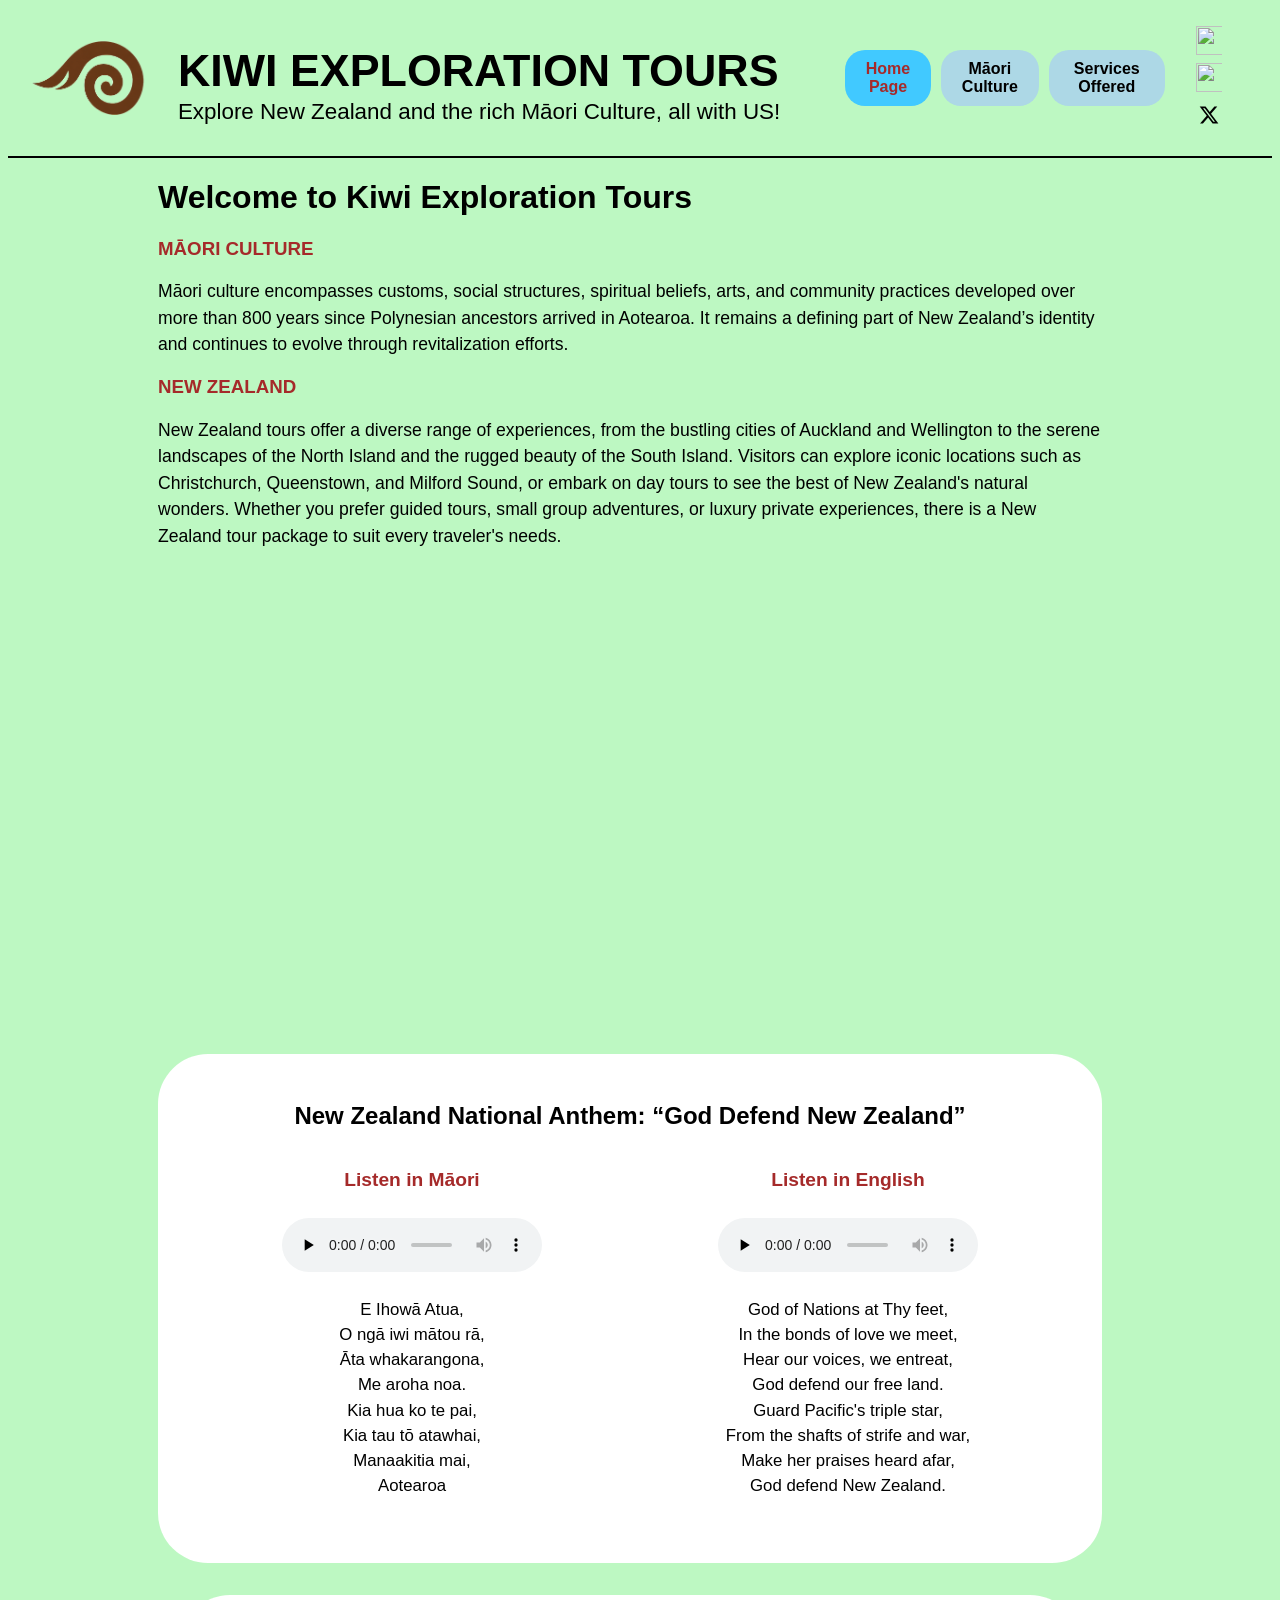
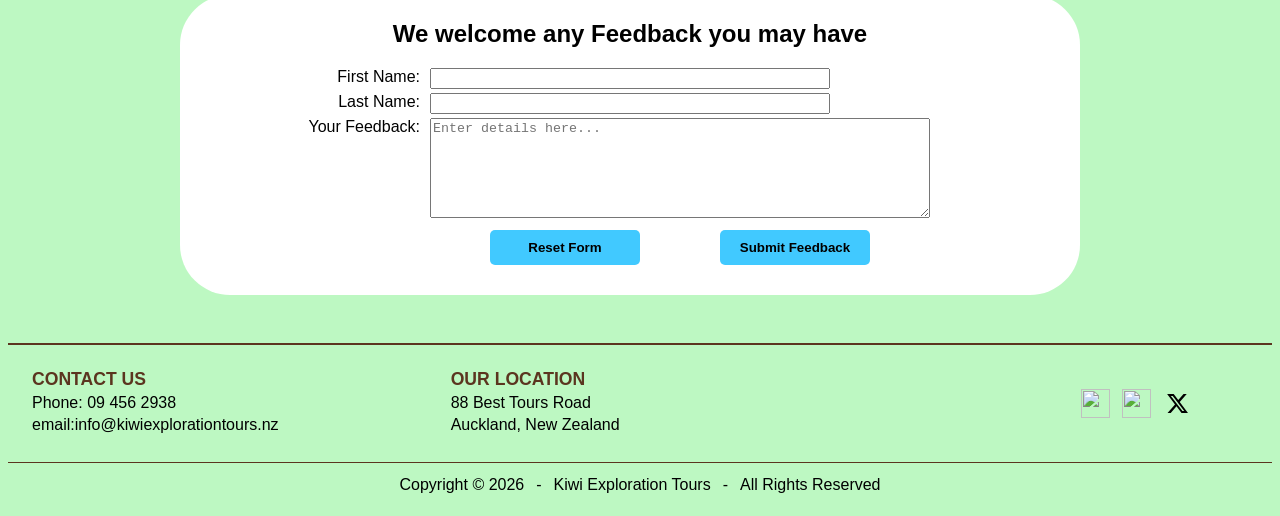
==== index.html @ b236b6a6 "uploaded files individually" ====
<!DOCTYPE html>
<html lang="en">
<head>
    <meta charset="UTF-8">
    <meta name="viewport" content="width=device-width, initial-scale=1.0">
    <title>Kiwi Tours</title>
    <link rel="stylesheet" href="style.css">
</head>
<body class="body">
    <header>
        <div class="columns">
            <section>
                <a class="brand-logo" href="index.html">
                    <img src="Company Logo.png" alt="Kiwi Exploration Tours logo. A stylised brown Koru with a tail">
                </a>
            </section>

            <section>
                <h1 class="business-name" font-type="bold">KIWI EXPLORATION TOURS</h1>
                <p class="tagline" color="brown">Explore New Zealand and the rich Māori Culture, all with US!</p>
            </section>

            <section>
                <nav class="buttons" aria-label="Main Website Navigation">
                    <a href="index.html" class="active">Home Page</a>
                    <a href="cultural.html">Māori Culture</a>
                    <a href="services.html">Services Offered</a>
                </nav>
            </section>

            <section class="social-buttons" aria-label="Social media links">
                <a href="https://www.facebook.com/kiwiexplorationtours" aria-label="Visit our Facebook page"><img src="visit our Facebook page.svg" alt=""></a>
                <a href="https://www.instagram.com/kiwiexplorationtours" aria-label="Visit our Instagram page"><img src="visit our Instagram page.svg" alt=""></a>
                <a href="https://www.x.com/kiwiexplorationtours" aria-label="visit our Twitter-X page"><img src="visit our X page.svg" alt=""></a>
            </section>
        
        </div> 
    </header>
    <hr class="header-line" color="black">

    <main class="page-content">
        
        <h1 text-style="bold">Welcome to Kiwi Exploration Tours</h1>
        <h3 text-style=""bold" color="brown">MĀORI CULTURE</h3>
        <p class="introduction-text">Māori culture encompasses customs, social structures, spiritual beliefs, arts, and community practices developed over more than 800 years since Polynesian ancestors arrived in Aotearoa. It remains a defining part of New Zealand’s identity and continues to evolve through revitalization efforts.</p>
        <h3 text-style=""bold" color="brown">NEW ZEALAND</h3>
        <p class="introduction-text">New Zealand tours offer a diverse range of experiences, from the bustling cities of Auckland and Wellington to the serene landscapes of the North Island and the rugged beauty of the South Island. Visitors can explore iconic locations such as Christchurch, Queenstown, and Milford Sound, or embark on day tours to see the best of New Zealand's natural wonders. Whether you prefer guided tours, small group adventures, or luxury private experiences, there is a New Zealand tour package to suit every traveler's needs.</p>
        <div class="video-container">
            <iframe 
            width="560" height="315" src="https://www.youtube.com/embed/K70w32j-n3g?si=lME6Nj-cQ8_sTb_H" title="Te Aroha waiata Video" frameborder="0" allow="accelerometer; autoplay; clipboard-write; encrypted-media; gyroscope; picture-in-picture; web-share" referrerpolicy="strict-origin-when-cross-origin" allowfullscreen>
            </iframe>
        </div> 

        <section class="national-anthem">
            <h2>New Zealand National Anthem: “God Defend New Zealand”</h2>
            <div class="national-anthem-layout">
                <div class="anthem-language">
                    <h3>Listen in Māori</h3>
                    <audio controls preload="none">
                        <source src="Anthem - Māori.wav" type="audio/mpeg">   
                    </audio>
                    <article id="maori-lyrics" class="reading-text">
                        <p>E Ihowā Atua,<br>
                        O ngā iwi mātou rā,<br>
                        Āta whakarangona,<br>
                        Me aroha noa.<br>
                        Kia hua ko te pai,<br>
                        Kia tau tō atawhai,<br>
                        Manaakitia mai,<br>
                        Aotearoa</p>
                    </article>
                </div>
                <div class="anthem-language">
                    <h3>Listen in English</h3>
                    <audio controls preload="none">
                        <source src="Anthem - English.wav" type="audio/mpeg">
                    </audio>
                    <article id="english-lyrics" class="reading-text">
                        <p>God of Nations at Thy feet,<br>
                        In the bonds of love we meet,<br>
                        Hear our voices, we entreat,<br>
                        God defend our free land.<br>
                        Guard Pacific's triple star,<br>
                        From the shafts of strife and war,<br>
                        Make her praises heard afar,<br>
                        God defend New Zealand.</p>
                    </article>
                </div>
            </div>
        </section>
        <section class="feedback-form">
            <h2>We welcome any Feedback you may have</h2>
            <form class="feedback-input">
                <label for="first-name">First Name:</label>
                <input id="first-name" name="first-name" type="text">
                <label for="last-name">Last Name:</label>
                <input id="last-name" name="last-name" type="text">
                <label for="feedback">Your Feedback:</label>
                <textarea id="feedback" name="feedback" placeholder="Enter details here..."></textarea>
                <div class="feedback-actions">
                    <input type="reset" value="Reset Form">
                    <input type="submit" value="Submit Feedback">
                </div>
            </form>
        </section>
        
    </main>
    <footer class="site-footer">
        <div class="footer-main">
            <section class="footer-column">
                <h2>CONTACT US</h2>
                <p>Phone: 09 456 2938</p>
                <p>email:info@kiwiexplorationtours.nz</p>
            </section>
            <section class="footer-column">
                <h2>OUR LOCATION</h2>
                <p>88 Best Tours Road</p>
                <p>Auckland, New Zealand</p>
            </section>
            <section class="footer-social" aria-label="Social media links">
                <a href="https://www.facebook.com/kiwiexplorationtours" aria-label="Visit our Facebook page"><img src="visit our Facebook page.svg"></a>
                <a href="https://www.instagram.com/kiwiexplorationtours" aria-label="Visit our Instagram page"><img src="visit our Instagram page.svg"></a>
                <a href="https://www.x.com/kiwiexplorationtours" aria-label="Visit our Twitter-X page"><img src="visit our X page.svg"></a>
            </section>
        </div>
        <div class="footer-copyright">
            <p>
                <span>Copyright &copy; 2026</span>
                <span>-</span>
                <span>Kiwi Exploration Tours</span>
                <span>-</span>
                <span>All Rights Reserved</span>
            </p>
        </div>
    </footer>

</body>
</html>
---- style.css ----
body {
  background-color: #bdf8c2;
  font-family: Helvetica, Arial, sans-serif;
}

body h3 {
  color: brown;
}

header {
  display: grid;
  grid-template-columns: auto 1fr auto;
  align-items: center;
  gap: 1rem;
}
.columns {
  display: grid;
  grid-template-columns: 13fr 55fr 27fr 5fr;
  justify-content: center;
  align-items: center;
  gap: 1rem;
}
.columns > section:first-child {
  padding-left: 20px;
}

.columns img {
  max-width: 90%;
  height: auto;
  display: block;
}

.business-name {
  font-size: 2.8rem;
  margin-bottom: 0.2rem;
}

.tagline {
  font-size: 1.4rem;
  margin-top: 0.2rem;
}
.buttons {
  display: flex;
  gap: 10px;
}
.buttons a:hover {
  background-color: #41c9ff;
  transition: background-color 0.2s ease;
}

.buttons a {
  display: inline-block;
  background-color: #add8e6;
  color: #000;
  text-align: center;
  border: none;
  border-radius: 20px;
  padding: 10px 10px;
  font-weight: bold;
  cursor: pointer;
  text-decoration: none;
}
.buttons a.active {
  background-color:  #41c9ff;
  color: brown;
}
.social-buttons img {
  width: 29px;
  height: 29px;
  object-fit: contain;
}
.social-buttons {
  display: flex;
  flex-direction: column;
  align-items: center;
  gap: 8px;
}
.social-buttons a:hover {
  background-color: #41c9ff;
  transition: background-color 0.3s ease;
}
.introduction-text {
  font-size: 1.1rem;
  line-height: 1.5;
}
  @media (min-width: 901px) {
    .page-content {
      padding-left: 150px;
      padding-right: 170px;
  }
    .video-container {
      margin: 40px auto;
      display: flex;
      justify-content: center;
  }
    .video-container iframe {
      aspect-ratio: 16 / 9;
      width: 80%;
      height: auto;
      border: 0;
  }
}
  @media (max-width: 1000px) {
    .page-content {
      padding-left: 50px;
      padding-right: 70px;
  }
    .video-container {
      margin: 40px auto;
      display: flex;
      justify-content: center;
  }
    .video-container iframe {
      aspect-ratio: 16 / 9;
      width: 100%;
      height: auto;
      border: 0;
  }
}
@media (max-width: 700px) {
  .video-container {
    width: 100%;
    max-width: 100%;
  }
  .video-container iframe {
    width: 100%;
    max-width: 100%;
  }
  .columns {
    grid-template-columns: 1fr;
    justify-items: center;
    text-align: center;
  }
  .tagline {
    padding: 0 16px;
  }

  .social-buttons {
    flex-direction: row;
  }
  .header-line {
    width: 95%;
    border: 0;
    border-top: 1px solid #333;
    margin: 0.0rem auto 1rem auto;
  }
}
.video-container iframe {
  aspect-ratio: 16 / 9;
  }

/* Same layout for National anthem panel, culture table, services table and image box */
.national-anthem,
.culture-values-table,
.services-table,
.image-grid-box {
  margin: 2rem auto;
  padding: 3rem;
  max-width: 1000px;
  width: 100%;
  height: auto;
  box-sizing: border-box;
  background: #fff;
  border-radius: 50px;
}
.national-anthem > h2 {
  margin-top: 0;
  color: #000;
  text-align: center;
}
.national-anthem-layout {
  display: grid;
  grid-template-columns: repeat(2, minmax(0, 1fr));
  gap: 1.5rem;
}
.anthem-language {
  display: flex;
  flex-direction: column;
  align-items: center;
  text-align: center;
  gap: 0.5rem;
}
.anthem-language audio,
.anthem-audio {
  display: block;
  width: min(100%, 260px);
}
.anthem-language h3 {
  font-size: 1.2rem;
}
.anthem-language p {
  text-align: center;
  font-size: 1.05rem;
  line-height: 1.5;
}
@media (max-width: 700px) {
  .national-anthem {
    padding: 3rem;
    height: auto;
  }
  .national-anthem-layout {
    grid-template-columns: 1fr;
  }
}
.feedback-form {
  box-sizing: border-box;
  width: 100%;
  max-width: 900px;
  margin: 2rem auto;
  background: #fff;
  border-radius: 50px;
  padding: 5px;
  padding-left: 50px;
  padding-right: 50px;
  padding-bottom: 30px;
}
.feedback-form h2 {
  text-align: center;
}

/* Māori culture values and services layout */
.culture-values-table,
.services.table {
  display: block;
  border-spacing: 0;
}

.culture-values-table caption {
  display: block;
  box-sizing: border-box;
  width: 100%;
  padding-bottom: 1rem;
  color: #000;
  text-align: center;
  font-size: 1.5rem;
  font-weight: bold;
}

.culture-values-table tbody {
  display: block;
}

.culture-values-table tr {
  display: grid;
  grid-template-columns: minmax(220px, 1fr) minmax(0, 4fr);
  align-items: center;
  gap: 1rem;
  padding: 1rem;
}

.culture-values-table th,
.culture-values-table td {
  text-align: left;
}

.culture-values-table h3,
.culture-values-table h4,
.culture-values-table p {
  margin: 0;
}

.culture-values-table h4 {
  font-style: italic;
  color: rgb(62, 62, 62);
  text-align: left;
  line-height: 1.5rem;
  padding-left: 5%;
}

.culture-values-table .value-description {
  grid-column: 2;
  font-size: .9rem;
  line-height: 1.3;
}

.culture-values-table .value-description ul {
  padding-left: 2rem;
  margin-bottom: 0;
}

/* Feedback Form */
.feedback-form form {
  display: grid;
  grid-template-columns: 130px 500px;
  gap: 4px 10px;
  justify-content: center;
  transform: translateX(-20px);
}

.feedback-form form label {
  text-align: right;
}

.feedback-form form textarea {
  box-sizing: border-box;
  width: 100%;
  height: 100px;
  resize: vertical;
}

.feedback-form form input[type="text"] {
  box-sizing: border-box;
  width: 80%;
}

.feedback-form form input[type="reset"],
.feedback-form form input[type="submit"] {
  margin-top: 4px;
  padding: 10px 12px;
  width: 150px;
  font-weight: bold;
  color: black;
  background-color: #41c9ff;
  border: 0;
  border-radius: 5px;
  cursor: pointer;
}

.feedback-actions {
  grid-column: 2 / 3;
  display: flex;
  justify-content: center;
  gap: 5rem;
  margin-top: 4px;
}

.feedback-form form input[type="reset"]:hover,
.feedback-form form input[type="submit"]:hover {
  background-color: #add8e6;
  color: black;
}

/* Services table */
.services-table caption {
  display: block;
  box-sizing: border-box;
  width: 100%;
  padding-bottom: 1rem;
  color: #000;
  text-align: center;
  font-size: 1.5rem;
  font-weight: bold;
}

.services-table tbody {
  display: block;
}

.services-table tr {
  display: grid;
  grid-template-columns: minmax(160px, 1fr) minmax(0, 4fr);
  align-items: center;
  gap: 1rem;
  padding: 1rem;
}

.services-table th,
.services-table td {
  text-align: left;
}

.services-table h3,
.services-table p {
  margin: 0;
}

.services-table .service-title {
  align-self: start;
}

.services-table .service-description {
  grid-column: 2;
  font-size: 1rem;
  line-height: 1.4;
}

.service-signups {
  display: flex;
  justify-content: flex-end;
  flex-wrap: wrap;
  gap: 3rem;
  margin-top: .3rem;
}

.service-signups a {
  box-sizing: border-box;
  display: inline-block;
  padding: 10px 12px;
  width: 180px;
  border: 0;
  border-radius: 5px;
  background-color: #41c9ff;
  color: black;
  font-weight: bold;
  text-align: center;
  text-decoration: none;
  cursor: pointer;
}

.service-signups a:hover {
  background-color: #add8e6;
  color: black;
}

@media (min-width: 701px) and (max-width: 1100px) {
  .service-signups {
    flex-wrap: nowrap;
  }

  .service-signups a {
    width: auto;
    flex: 1 1 180px;
    min-width: 0;
  }
}

@media (max-width: 1000px) {
  .feedback-form form {
    grid-template-columns: 1fr;
    transform: none;
  }

  .feedback-form form label {
    text-align: left;
  }

  .feedback-form form input[type="text"],
  .feedback-form form textarea {
    width: 100%;
  }

  .feedback-actions {
    grid-column: 1;
  }
}

@media (max-width: 700px) {
  .feedback-form {
    box-sizing: border-box;
    padding: 1rem;
  }

  .feedback-form form {
    grid-template-columns: 1fr;
    transform: none;
  }

  .feedback-form form label {
    text-align: left;
  }

  .feedback-form form input[type="text"],
  .feedback-form form textarea {
    width: 100%;
  }

  .feedback-actions {
    grid-column: 1;
    flex-direction: column;
    align-items: center;
    gap: 0.75rem;
  }

  .culture-values-table {
    padding: 1.5rem;
  }
  
  .service-signups {
    flex-wrap: nowrap;
    gap: 0.25rem;
  }

  .service-signups a {
    width: auto;
    flex: 1;
    padding: 10px 4px;
    font-size: 0.8rem;
  }
}

@media (max-width: 1000px) {
  .culture-values-table tr {
    grid-template-columns: 1fr;
  }

  .culture-values-table .value-description {
    grid-column: 1;
  }

  .services-table tr {
    grid-template-columns: 1fr;
  }

  .services-table .service-description {
    grid-column: 1;
  }

}

/*image grid box*/
.image-grid-box {
  display: grid;
  grid-template-columns: repeat(2, minmax(0, 1fr));
  gap: 1rem;
}

.image-grid-box img {
  display: block;
  width: 100%;
  height: auto;
  object-fit: cover;
  border-radius: 12px;
}

@media (max-width: 700px) {
  .image-grid-box {
    padding: 1.5rem;
    grid-template-columns: 1fr;
  }
}

/* Footer */
.site-footer {
  margin-top: 3rem;
  background: #bdf8c2;
  border-top: 2px solid #5b351f;
}
.footer-main {
  display: grid;
  grid-template-columns: repeat(3, minmax(0, 1fr));
  align-items: start;
  gap: 1rem;
  padding: 1.5rem 0 1.5rem 1.5rem;
}
.footer-column h2 {
  margin: 0;
  font-size: 1.1rem;
  color: #5b351f;
}
.footer-column p {
  margin: 0.25rem 0;
}
.footer-social {
  display: flex;
  flex-direction: row;
  justify-content: flex-end;
  align-items: center;
  align-self: center;
  gap: 0.75rem;
  padding-right: 5rem;
}
.footer-social img {
  display: block;
  width: 29px;
  height: 29px;
  object-fit: contain;
}
.footer-social a:hover {
  background-color: #41c9ff;
  transition: background-color 0.3s ease;
}
.footer-copyright {
  border-top: 1px solid #5b351f;
  padding: 0.85rem 1rem;
  text-align: center;
}
.footer-copyright p {
  display: flex;
  justify-content: center;
  flex-wrap: wrap;
  gap: 0.75rem;
  margin: 0;
}
@media (max-width: 700px) {
  .footer-main {
    grid-template-columns: 1fr;
    gap: 1.25rem;
    padding-left: 1rem;
  }
  .footer-social {
    justify-content: right;
    padding-right: 3rem;
  }
    .footer-copyright p {
    flex-direction: column;
    align-items: center;
    gap: 0.25rem;
  }

  .footer-copyright p span:nth-child(2),
  .footer-copyright p span:nth-child(4) {
    display: none;
  }
}
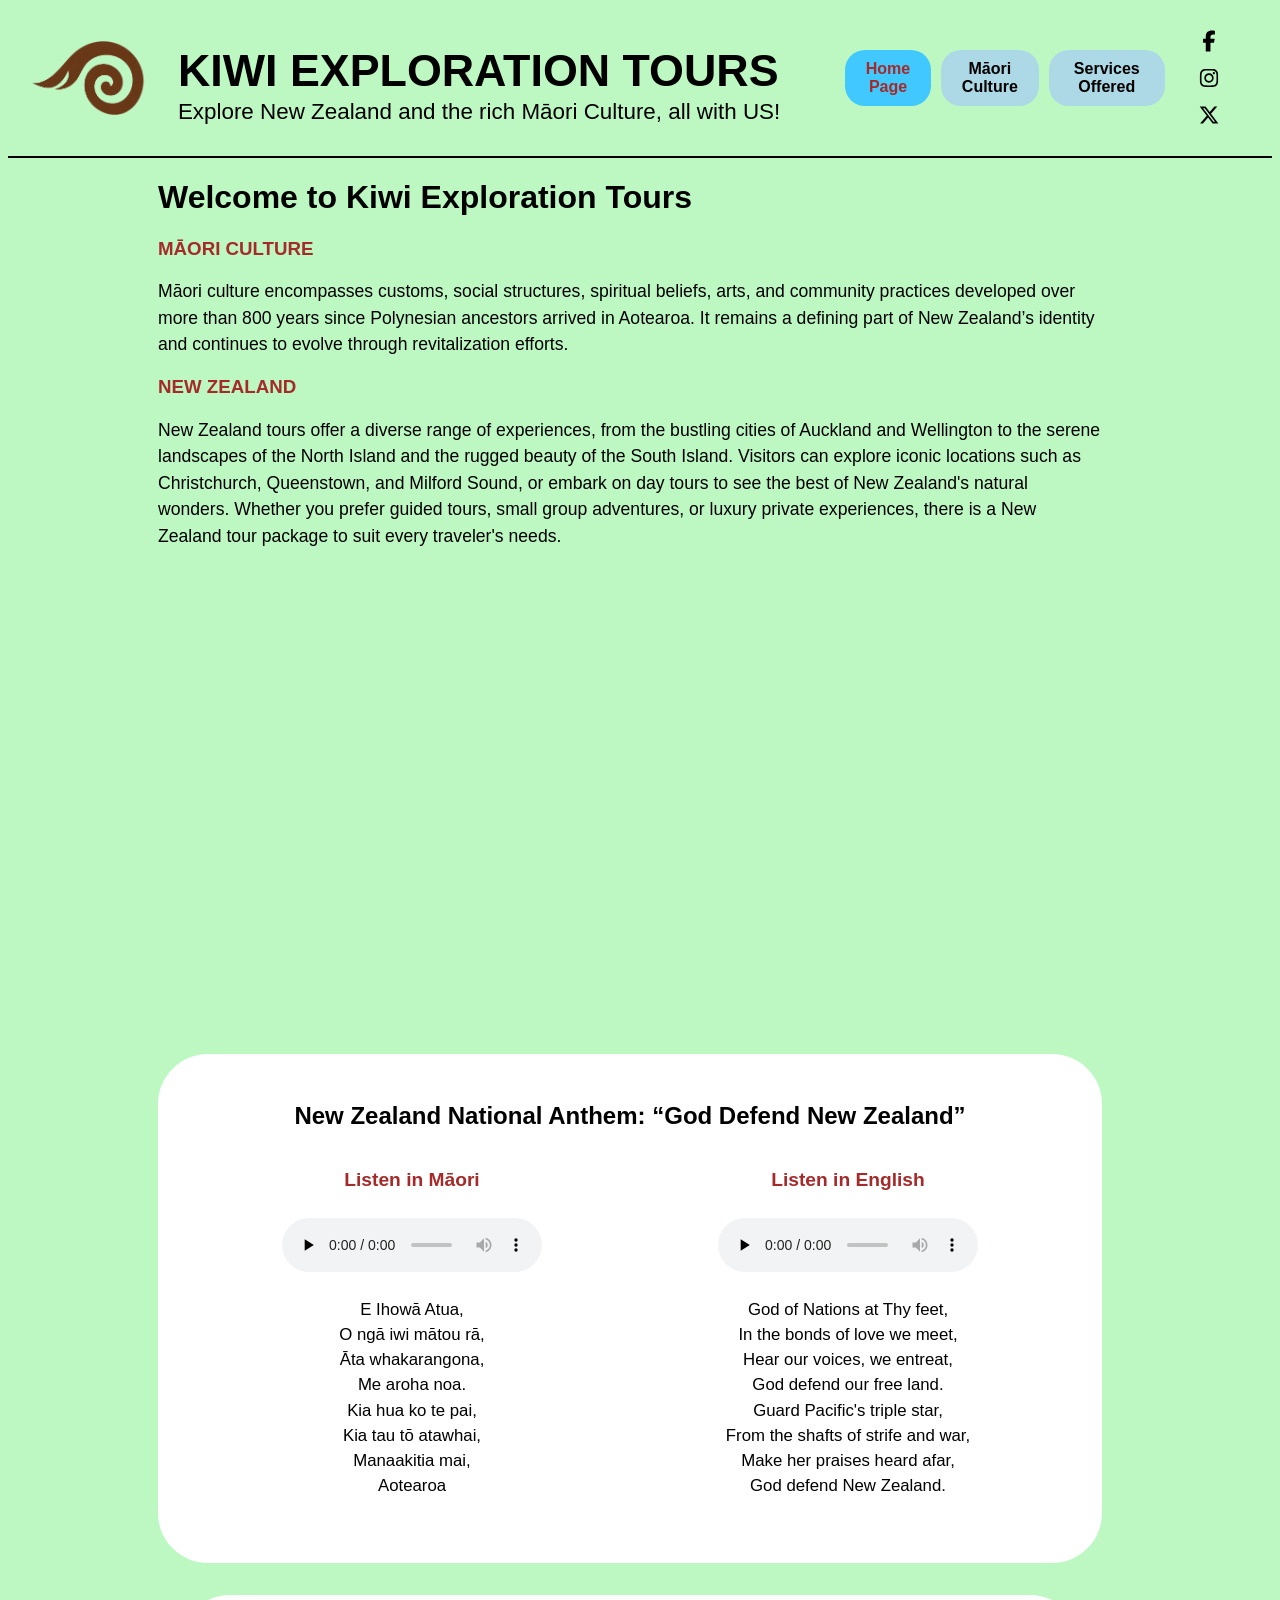
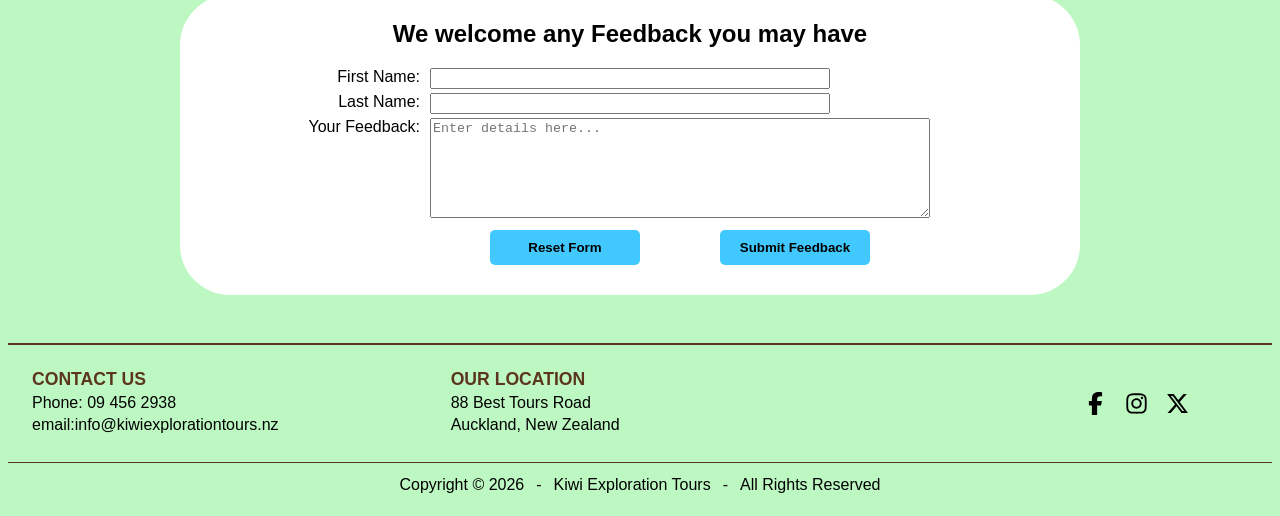
==== commit 776a35c9: "social media icon html capitals changed to lower" ====
--- a/index.html
+++ b/index.html
@@ -29,8 +29,8 @@
             </section>
 
             <section class="social-buttons" aria-label="Social media links">
-                <a href="https://www.facebook.com/kiwiexplorationtours" aria-label="Visit our Facebook page"><img src="visit our Facebook page.svg" alt=""></a>
-                <a href="https://www.instagram.com/kiwiexplorationtours" aria-label="Visit our Instagram page"><img src="visit our Instagram page.svg" alt=""></a>
+                <a href="https://www.facebook.com/kiwiexplorationtours" aria-label="Visit our Facebook page"><img src="visit our facebook page.svg" alt=""></a>
+                <a href="https://www.instagram.com/kiwiexplorationtours" aria-label="Visit our Instagram page"><img src="visit our instagram page.svg" alt=""></a>
                 <a href="https://www.x.com/kiwiexplorationtours" aria-label="visit our Twitter-X page"><img src="visit our X page.svg" alt=""></a>
             </section>
         
@@ -118,8 +118,8 @@
                 <p>Auckland, New Zealand</p>
             </section>
             <section class="footer-social" aria-label="Social media links">
-                <a href="https://www.facebook.com/kiwiexplorationtours" aria-label="Visit our Facebook page"><img src="visit our Facebook page.svg"></a>
-                <a href="https://www.instagram.com/kiwiexplorationtours" aria-label="Visit our Instagram page"><img src="visit our Instagram page.svg"></a>
+                <a href="https://www.facebook.com/kiwiexplorationtours" aria-label="Visit our Facebook page"><img src="visit our facebook page.svg"></a>
+                <a href="https://www.instagram.com/kiwiexplorationtours" aria-label="Visit our Instagram page"><img src="visit our instagram page.svg"></a>
                 <a href="https://www.x.com/kiwiexplorationtours" aria-label="Visit our Twitter-X page"><img src="visit our X page.svg"></a>
             </section>
         </div>
